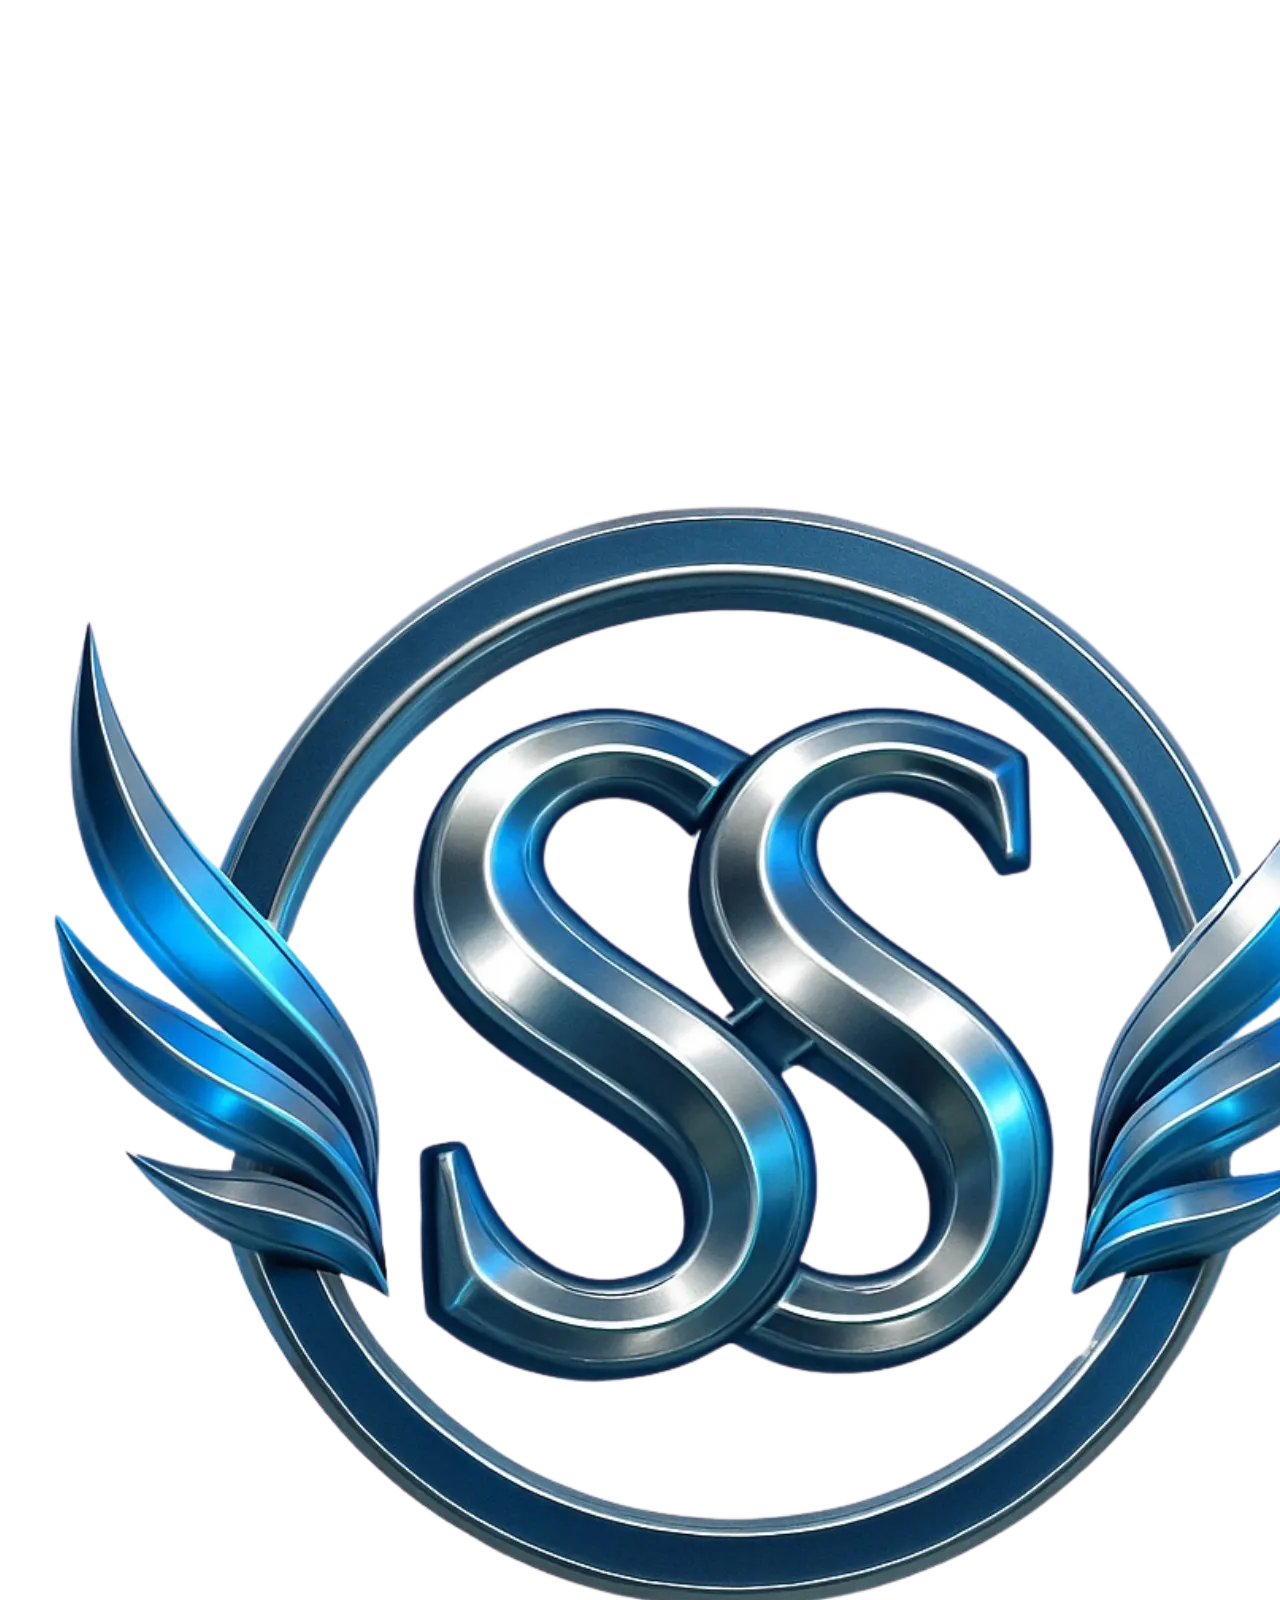
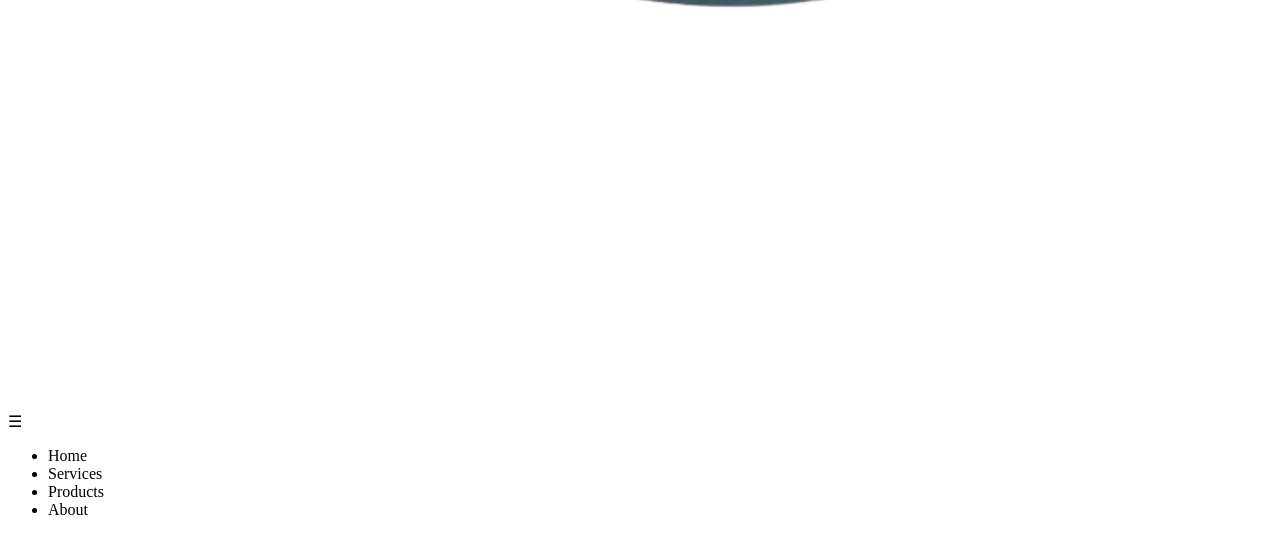
==== day1/index.html @ d6aff536 "first commit" ====
<!DOCTYPE html>
<html lang="en">
<head>
    <meta charset="UTF-8">
    <meta name="viewport" content="width=device-width, initial-scale=1.0">
    <title>Document</title>
    <link rel="stylesheet" href="navbarStyle.css">
</head>
<body>

    <nav class="navbar">
        <div class="logo">
            <img src="image.png" alt="logo image">

        </div>
        <div class="hamburger">☰</div>
        <ul class="nav-links  ">
            <li>Home</li>
            <li>Services</li>
            <li>Products</li>
            <li>About</li>
        </ul>
    </nav>
    <script>
        const hamburger=document.querySelector(".hamburger");
        const navLinks=document.querySelector(".nav-links");

        hamburger.addEventListener("click",()=>{
            navLinks.classList.toggle("active");
        })
    </script>
</body>
</html>
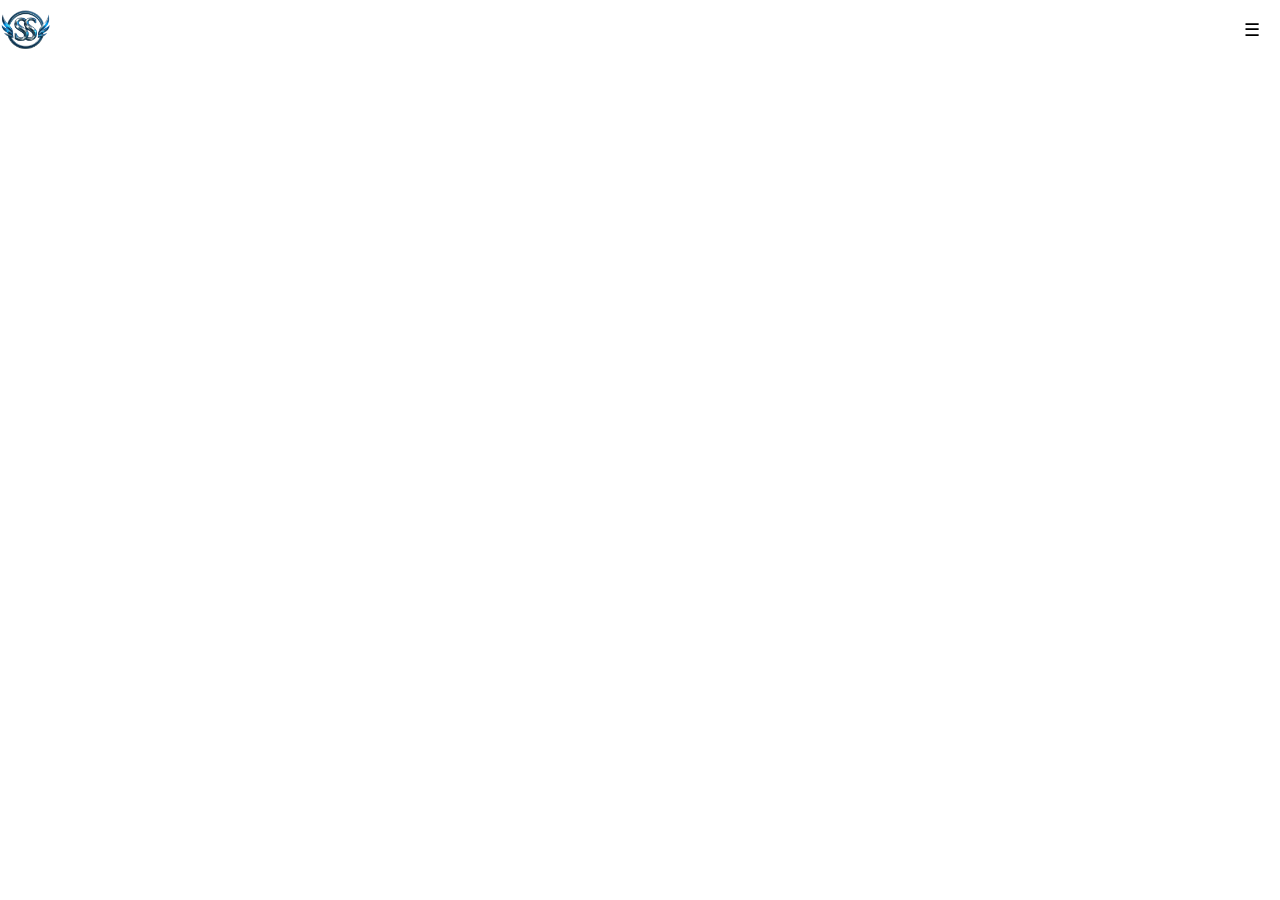
==== commit 6d64ef3b: "change" ====
--- a/day1/index.html
+++ b/day1/index.html
@@ -4,10 +4,11 @@
     <meta charset="UTF-8">
     <meta name="viewport" content="width=device-width, initial-scale=1.0">
     <title>Document</title>
-    <link rel="stylesheet" href="navbarStyle.css">
+    <link rel="stylesheet" href="navbarstyle.css">
 </head>
 <body>
 
+    
     <nav class="navbar">
         <div class="logo">
             <img src="image.png" alt="logo image">
--- a/day1/navbarstyle.css
+++ b/day1/navbarstyle.css
@@ -0,0 +1,70 @@
+* {
+    margin: 0;
+    padding: 0;
+    box-sizing: border-box;
+}
+
+.logo {
+    margin-right: 20px;
+}
+
+.logo img {
+    width: 50px;
+}
+
+.nav-links {
+    display: none;
+}
+
+.navbar {
+    display: flex;
+    justify-content: space-between;
+    height: 60px;
+    /* background-color: lightblue; */
+    align-items: center;
+}
+
+.hamburger {
+    font-size: large;
+    margin-right: 20px;
+    cursor: pointer;
+}
+
+.nav-links.active {
+    display: flex;
+    flex-direction: column;
+    list-style: none;
+    position: absolute;
+    top: 60px;
+    left: 40vw;
+    /* background-color: rgb(104, 184, 211); */
+    align-items: center;
+    width: 100vw;
+    font-size: 20px;
+    gap: 1px;
+}
+
+.nav-links.active li:hover {
+    color: rgb(45, 100, 138);
+    font-size: 22px;
+    cursor: pointer;
+    border-radius: 10px;
+    background-color: white;
+    border: solid 1px rgb(45, 100, 138);
+}
+
+.nav-links li {
+    width: 6rem;
+    display: flex;
+    justify-content: center;
+    align-items: center;
+    background-color: rgb(45, 100, 138);
+    color: white;
+    padding: 10px;
+    border-radius: 10px;
+    border: solid 1px white;
+
+
+
+
+}
